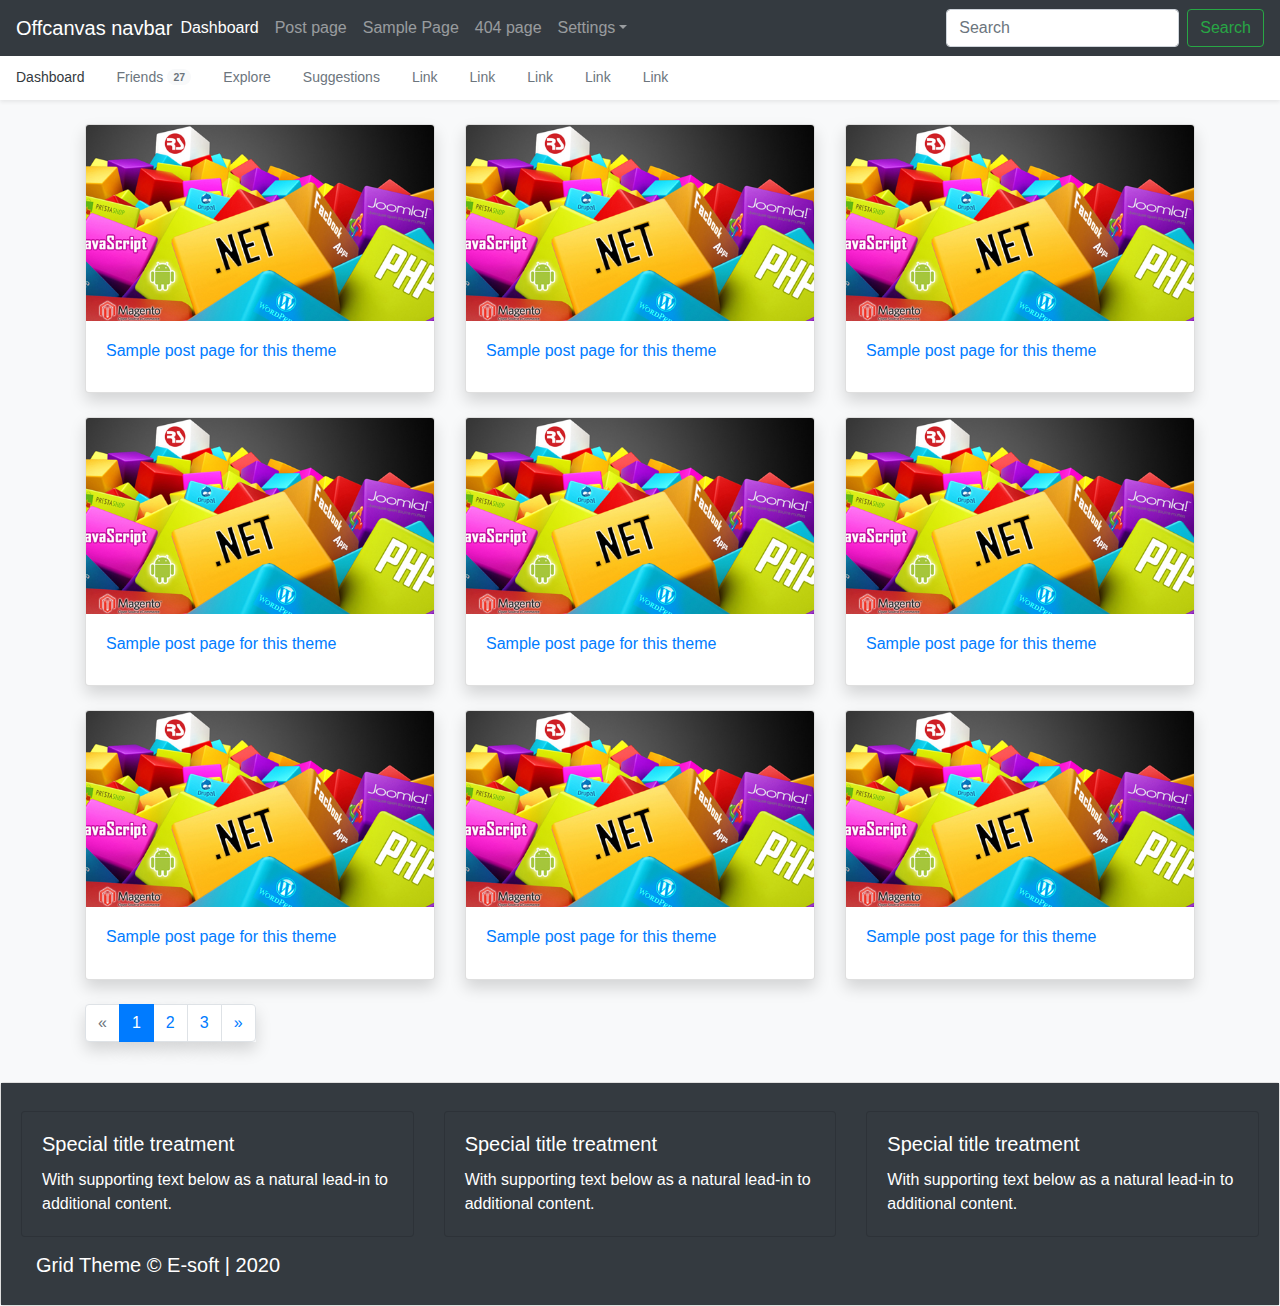
==== index.html @ 8c14e52b "adding files" ====
<!doctype html>
<html lang="en">
  <head>
    <meta charset="utf-8">
    <meta name="viewport" content="width=device-width, initial-scale=1, shrink-to-fit=no">
    <meta name="description" content="">
    <meta name="author" content="Mark Otto, Jacob Thornton, and Bootstrap contributors">
    <meta name="generator" content="Jekyll v4.0.1">
    <title>Offcanvas template · Bootstrap</title>

    <link rel="canonical" href="https://getbootstrap.com/docs/4.5/examples/offcanvas/">

    <!-- Bootstrap core CSS -->
<link href="css/bootstrap.css" rel="stylesheet">

    <style>
      .bd-placeholder-img {
        font-size: 1.125rem;
        text-anchor: middle;
        -webkit-user-select: none;
        -moz-user-select: none;
        -ms-user-select: none;
        user-select: none;
      }

      @media (min-width: 768px) {
        .bd-placeholder-img-lg {
          font-size: 3.5rem;
        }
      }
    </style>
    <!-- Custom styles for this template -->
    <link href="css/offcanvas.css" rel="stylesheet">
  </head>
  <body class="bg-light">
    <nav class="navbar navbar-expand-lg fixed-top navbar-dark bg-dark">
  <a class="navbar-brand mr-auto mr-lg-0" href="index.html">Offcanvas navbar</a>
  <button class="navbar-toggler p-0 border-0" type="button" data-toggle="offcanvas">
    <span class="navbar-toggler-icon"></span>
  </button>

  <div class="navbar-collapse offcanvas-collapse" id="navbarsExampleDefault">
    <ul class="navbar-nav mr-auto">
      <li class="nav-item active">
        <a class="nav-link" href="index.html">Dashboard <span class="sr-only">(current)</span></a>
      </li>
      <li class="nav-item">
        <a class="nav-link" href="post.html">Post page</a>
      </li>
      <li class="nav-item">
        <a class="nav-link" href="page.html">Sample Page</a>
      </li>
      <li class="nav-item">
        <a class="nav-link" href="404.html">404 page</a>
      </li>
      <li class="nav-item dropdown">
        <a class="nav-link dropdown-toggle" href="#" id="dropdown01" data-toggle="dropdown" aria-haspopup="true" aria-expanded="false">Settings</a>
        <div class="dropdown-menu" aria-labelledby="dropdown01">
          <a class="dropdown-item" href="#">Action</a>
          <a class="dropdown-item" href="#">Another action</a>
          <a class="dropdown-item" href="#">Something else here</a>
        </div>
      </li>
    </ul>
    <form class="form-inline my-2 my-lg-0">
      <input class="form-control mr-sm-2" type="text" placeholder="Search" aria-label="Search">
      <button class="btn btn-outline-success my-2 my-sm-0" type="submit">Search</button>
    </form>
  </div>
</nav>

<div class="nav-scroller bg-white shadow-sm">
  <nav class="nav nav-underline">
    <a class="nav-link active" href="index.html">Dashboard</a>
    <a class="nav-link" href="#">
      Friends
      <span class="badge badge-pill bg-light align-text-bottom">27</span>
    </a>
    <a class="nav-link" href="#">Explore</a>
    <a class="nav-link" href="#">Suggestions</a>
    <a class="nav-link" href="#">Link</a>
    <a class="nav-link" href="#">Link</a>
    <a class="nav-link" href="#">Link</a>
    <a class="nav-link" href="#">Link</a>
    <a class="nav-link" href="#">Link</a>
  </nav>
</div>

<main role="main" class="container">
  <div class="row">
  <div class="col-md-12">
  <div class="my-4">
    <!-- -->
       <div class="row row-cols-1 row-cols-md-3">
      <div class="col mb-4">
        <div class="card shadow">
          <a href="post.html"><img src="img/sample.jpg" class="card-img-top" alt="Sample post page for this theme"></a>
          <div class="card-body">
            <a href="post.html" class="text-decoration-none"><h6 class="card-title">Sample post page for this theme</h5></a>
          </div>
        </div>
      </div>
      <div class="col mb-4">
        <div class="card shadow">
          <a href="post.html"><img src="img/sample.jpg" class="card-img-top" alt="Sample post page for this theme"></a>
          <div class="card-body">
            <a href="post.html" class="text-decoration-none"><h6 class="card-title">Sample post page for this theme</h5></a>
          </div>
        </div>
      </div>
      <div class="col mb-4">
        <div class="card shadow">
          <a href="post.html"><img src="img/sample.jpg" class="card-img-top" alt="Sample post page for this theme"></a>
          <div class="card-body">
            <a href="post.html" class="text-decoration-none"><h6 class="card-title">Sample post page for this theme</h5></a>
          </div>
        </div>
      </div>
      <div class="col mb-4">
        <div class="card shadow">
          <a href="post.html"><img src="img/sample.jpg" class="card-img-top" alt="Sample post page for this theme"></a>
          <div class="card-body">
            <a href="post.html" class="text-decoration-none"><h6 class="card-title">Sample post page for this theme</h5></a>
          </div>
        </div>
      </div>
      <div class="col mb-4">
        <div class="card shadow">
          <a href="post.html"><img src="img/sample.jpg" class="card-img-top" alt="Sample post page for this theme"></a>
          <div class="card-body">
            <a href="post.html" class="text-decoration-none"><h6 class="card-title">Sample post page for this theme</h5></a>
          </div>
        </div>
      </div>
      <div class="col mb-4">
        <div class="card shadow">
          <a href="post.html"><img src="img/sample.jpg" class="card-img-top" alt="Sample post page for this theme"></a>
          <div class="card-body">
            <a href="post.html" class="text-decoration-none"><h6 class="card-title">Sample post page for this theme</h5></a>
          </div>
        </div>
      </div>
	  <div class="col mb-4">
        <div class="card shadow">
          <a href="post.html"><img src="img/sample.jpg" class="card-img-top" alt="Sample post page for this theme"></a>
          <div class="card-body">
            <a href="post.html" class="text-decoration-none"><h6 class="card-title">Sample post page for this theme</h5></a>
          </div>
        </div>
      </div>
      <div class="col mb-4">
        <div class="card shadow">
          <a href="post.html"><img src="img/sample.jpg" class="card-img-top" alt="Sample post page for this theme"></a>
          <div class="card-body">
            <a href="post.html" class="text-decoration-none"><h6 class="card-title">Sample post page for this theme</h5></a>
          </div>
        </div>
      </div>
      <div class="col mb-4">
        <div class="card shadow">
          <a href="post.html"><img src="img/sample.jpg" class="card-img-top" alt="Sample post page for this theme"></a>
          <div class="card-body">
            <a href="post.html" class="text-decoration-none"><h6 class="card-title">Sample post page for this theme</h5></a>
          </div>
        </div>
      </div>
      <div class="col-8">
      <nav aria-label="...">
      <ul class="pagination">
        <li class="page-item disabled">
          <span class="page-link shadow">&laquo;</span>
        </li>
        <li class="page-item active shadow" aria-current="page">
          <span class="page-link">
            1
            <span class="sr-only">(current)</span>
          </span>
        </li>
        <li class="page-item shadow"><a class="page-link" href="#">2</a></li>
        <li class="page-item shadow"><a class="page-link" href="#">3</a></li>
        <li class="page-item shadow">
          <a class="page-link" href="#">&raquo;</a>
        </li>
      </ul>
    </nav>
    </div>
    </div>
    <!-- -->
  </div>
  </div>
</div>
  
</main>

<footer>
  <div class="card">
  <div class="card-body bg-dark text-white">
    <div class="row">
  <div class="col-md-4">
    <div class="card my-2 bg-dark text-white">
      <div class="card-body">
        <h5 class="card-title">Special title treatment</h5>
        <p class="card-text">With supporting text below as a natural lead-in to additional content.</p>
      </div>
    </div>
  </div>
  <div class="col-md-4">
    <div class="card my-2 bg-dark text-white">
      <div class="card-body">
        <h5 class="card-title">Special title treatment</h5>
        <p class="card-text">With supporting text below as a natural lead-in to additional content.</p>
      </div>
    </div>
  </div>
  <div class="col-md-4">
    <div class="card my-2 bg-dark text-white">
      <div class="card-body">
        <h5 class="card-title">Special title treatment</h5>
        <p class="card-text">With supporting text below as a natural lead-in to additional content.</p>
      </div>
    </div>
  </div>
</div>
    <h5 class="card-title my-2 col">Grid Theme &copy E-soft | 2020 </h5>
  </div>
</div>
</footer>
<script src="https://code.jquery.com/jquery-3.5.1.slim.min.js" integrity="sha384-DfXdz2htPH0lsSSs5nCTpuj/zy4C+OGpamoFVy38MVBnE+IbbVYUew+OrCXaRkfj" crossorigin="anonymous"></script>
      <script>window.jQuery || document.write('<script src="assets/js/vendor/jquery.slim.min.js"><\/script>')</script><script src="js/bootstrap.bundle.js"></script>
        <script src="js/offcanvas.js"></script></body>
</html>
---- css/offcanvas.css ----
html,
body {
  overflow-x: hidden; /* Prevent scroll on narrow devices */
}

body {
  padding-top: 56px;
}

@media (max-width: 991.98px) {
  .offcanvas-collapse {
    position: fixed;
    top: 56px; /* Height of navbar */
    bottom: 0;
    left: 100%;
    width: 100%;
    padding-right: 1rem;
    padding-left: 1rem;
    overflow-y: auto;
    visibility: hidden;
    background-color: #343a40;
    transition: visibility .3s ease-in-out, -webkit-transform .3s ease-in-out;
    transition: transform .3s ease-in-out, visibility .3s ease-in-out;
    transition: transform .3s ease-in-out, visibility .3s ease-in-out, -webkit-transform .3s ease-in-out;
  }
  .offcanvas-collapse.open {
    visibility: visible;
    -webkit-transform: translateX(-100%);
    transform: translateX(-100%);
  }
}

.nav-scroller {
  position: relative;
  z-index: 2;
  height: 2.75rem;
  overflow-y: hidden;
}

.nav-scroller .nav {
  display: -ms-flexbox;
  display: flex;
  -ms-flex-wrap: nowrap;
  flex-wrap: nowrap;
  padding-bottom: 1rem;
  margin-top: -1px;
  overflow-x: auto;
  color: rgba(255, 255, 255, .75);
  text-align: center;
  white-space: nowrap;
  -webkit-overflow-scrolling: touch;
}

.nav-underline .nav-link {
  padding-top: .75rem;
  padding-bottom: .75rem;
  font-size: .875rem;
  color: #6c757d;
}

.nav-underline .nav-link:hover {
  color: #007bff;
}

.nav-underline .active {
  font-weight: 500;
  color: #343a40;
}

.text-white-50 { color: rgba(255, 255, 255, .5); }
.text-white { color: #ffffff; }

.bg-purple { background-color: #6f42c1; }
.bg-black { background-color:#343a40; }

.lh-100 { line-height: 1; }
.lh-125 { line-height: 1.25; }
.lh-150 { line-height: 1.5; }
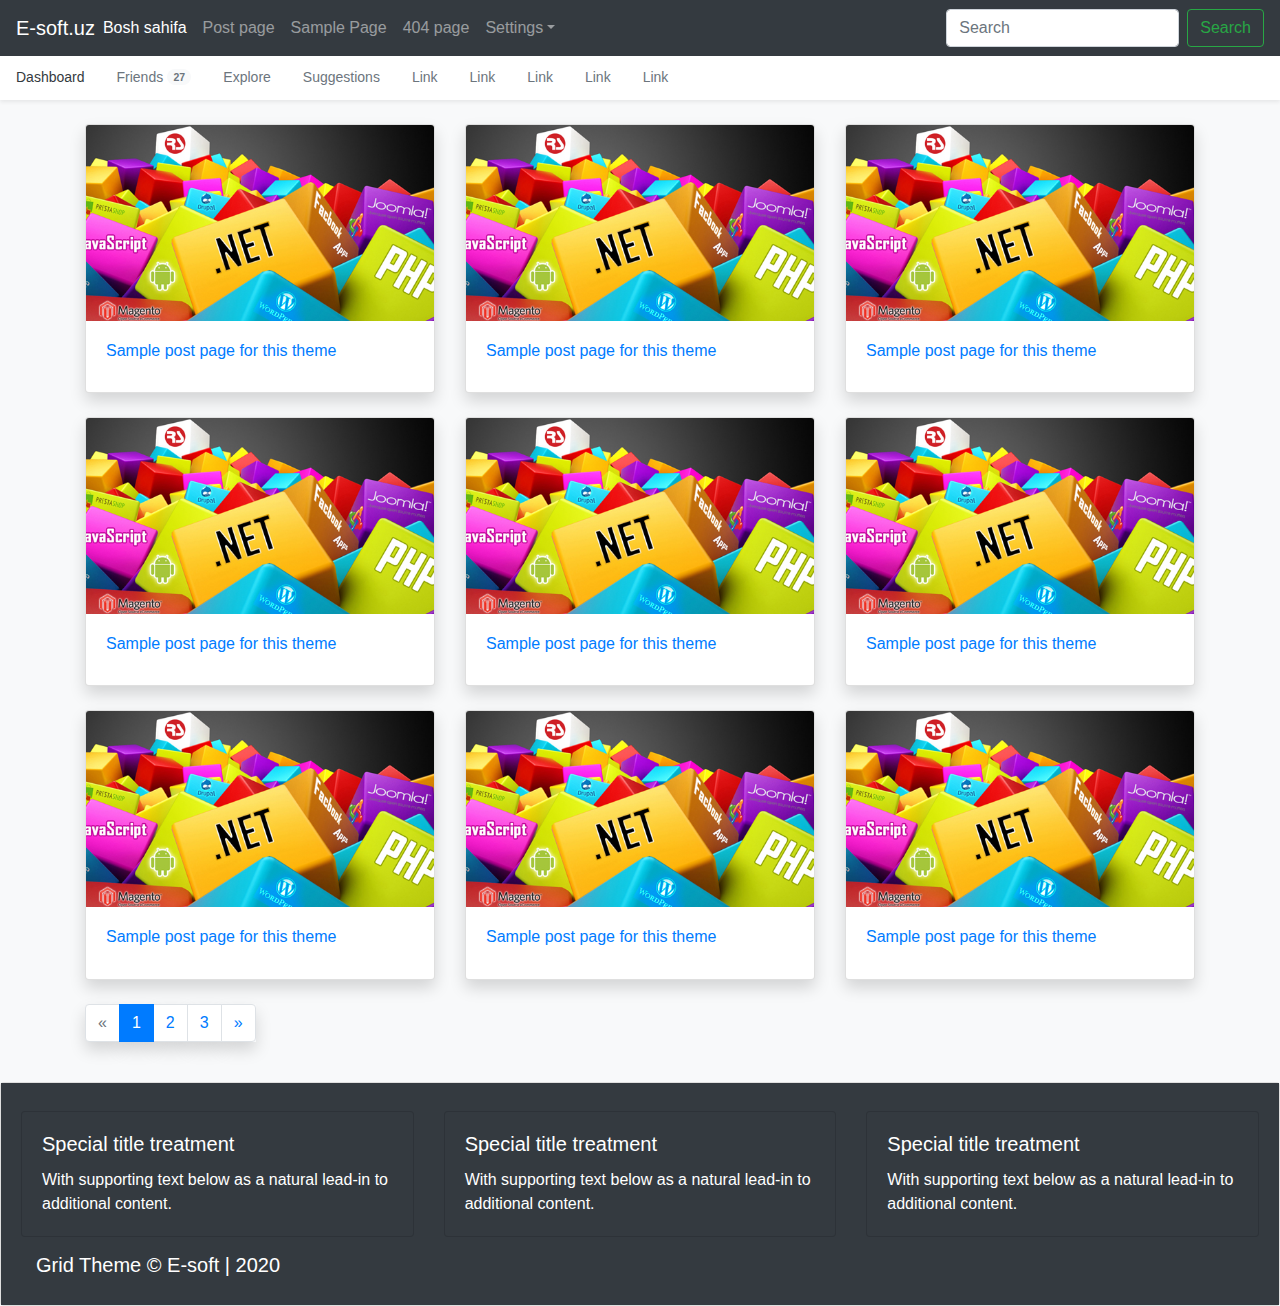
==== commit 705e77d0: "adding files" ====
--- a/index.html
+++ b/index.html
@@ -33,8 +33,8 @@
     <link href="css/offcanvas.css" rel="stylesheet">
   </head>
   <body class="bg-light">
-    <nav class="navbar navbar-expand-lg fixed-top navbar-dark bg-dark">
-  <a class="navbar-brand mr-auto mr-lg-0" href="index.html">Offcanvas navbar</a>
+  <nav class="navbar navbar-expand-lg fixed-top navbar-dark bg-dark">
+  <a class="navbar-brand mr-auto mr-lg-0" href="index.html">E-soft.uz</a>
   <button class="navbar-toggler p-0 border-0" type="button" data-toggle="offcanvas">
     <span class="navbar-toggler-icon"></span>
   </button>
@@ -42,7 +42,7 @@
   <div class="navbar-collapse offcanvas-collapse" id="navbarsExampleDefault">
     <ul class="navbar-nav mr-auto">
       <li class="nav-item active">
-        <a class="nav-link" href="index.html">Dashboard <span class="sr-only">(current)</span></a>
+        <a class="nav-link" href="index.html">Bosh sahifa</a>
       </li>
       <li class="nav-item">
         <a class="nav-link" href="post.html">Post page</a>
@@ -51,7 +51,7 @@
         <a class="nav-link" href="page.html">Sample Page</a>
       </li>
       <li class="nav-item">
-        <a class="nav-link" href="404.html">404 page</a>
+        <a class="nav-link" href="404.html">404 page <span class="sr-only">(current)</span></a>
       </li>
       <li class="nav-item dropdown">
         <a class="nav-link dropdown-toggle" href="#" id="dropdown01" data-toggle="dropdown" aria-haspopup="true" aria-expanded="false">Settings</a>
